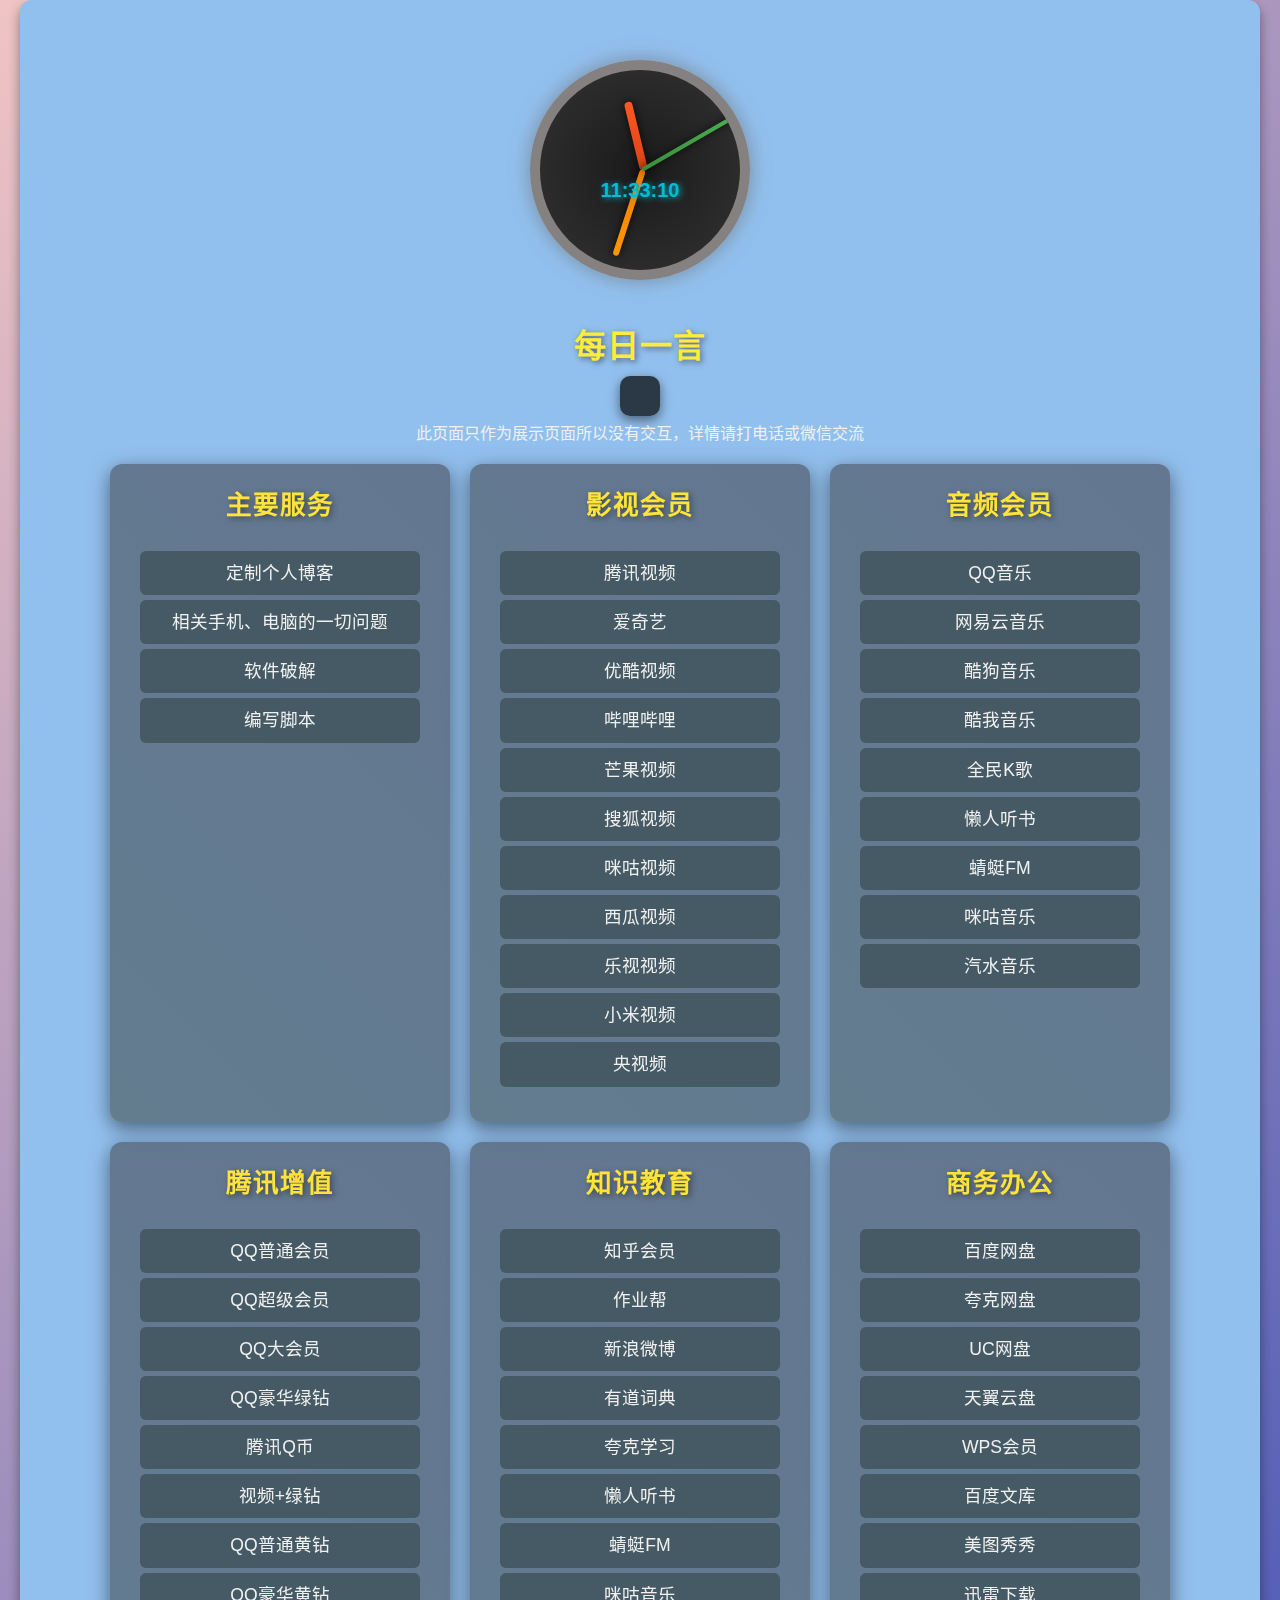
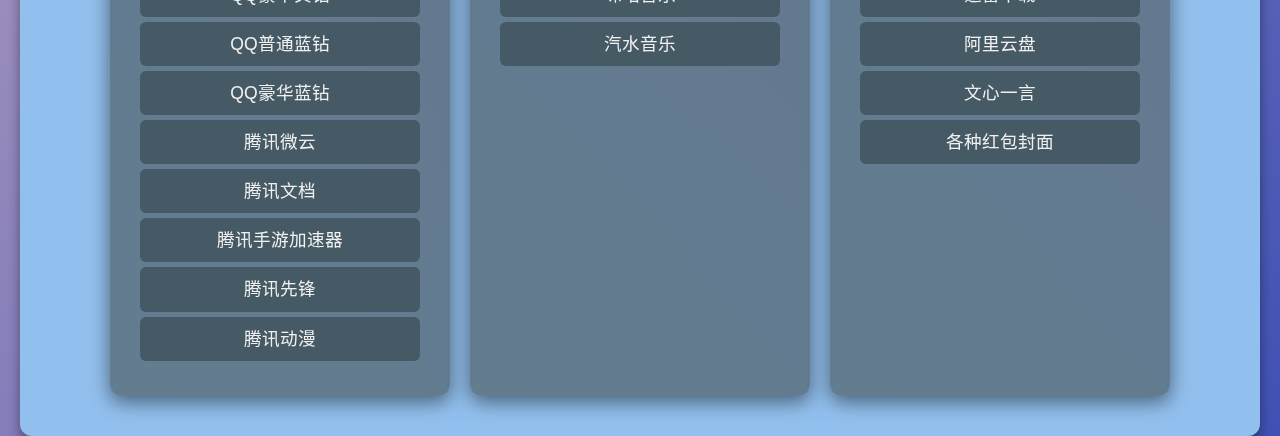
==== index.html @ 5183199d "Add files via upload" ====
<!DOCTYPE html>
<html lang="zh-CN">
<head>
    <meta charset="UTF-8">
    <meta name="viewport" content="width=device-width, initial-scale=1.0">
    <title>主页</title>
    <link rel="stylesheet" href="styles/main.css">
</head>
<body>
    <div class="container">
        <header class="header">
            <!-- <h1 class="title">主页</h1> -->
        </header>
        
        <main class="main-content">
            <section class="clock-section">
                <div class="clock">
                    <div class="hand hour-hand"></div>
                    <div class="hand minute-hand"></div>
                    <div class="hand second-hand"></div>
                    <div class="time-display">00:00:00</div>
                </div>
            </section>
            
            <section class="quote-section">
                <h2 class="section-title">每日一言</h2>
                <div id="daily-quote" class="quote-text"></div>
                <br>
                <div>此页面只作为展示页面所以没有交互，详情请打电话或微信交流</div>
            </section>
            
            <section class="content-section">
                <div class="card">
                    <h3 class="card-title">主要服务</h3>
                    <div class="card-content">
                        <div>定制个人博客</div>
                        <div>相关手机、电脑的一切问题</div>
                        <div>软件破解</div>
                        <div>编写脚本</div>
                    </div>
                </div>
                <div class="card">
                    <h3 class="card-title">影视会员</h3>
                    <div class="card-content">
                        <div>腾讯视频</div>
                        <div>爱奇艺</div>
                        <div>优酷视频</div>
                        <div>哔哩哔哩</div>
                        <div>芒果视频</div>
                        <div>搜狐视频</div>
                        <div>咪咕视频</div>
                        <div>西瓜视频</div>
                        <div>乐视视频</div>
                        <div>小米视频</div>
                        <div>央视频</div>
                    </div>
                </div>
                <div class="card">
                    <h3 class="card-title">音频会员</h3>
                    <div class="card-content">
                        <div>QQ音乐</div>
                        <div>网易云音乐</div>
                        <div>酷狗音乐</div>
                        <div>酷我音乐</div>
                        <div>全民K歌</div>
                        <div>懒人听书</div>
                        <div>蜻蜓FM</div>
                        <div>咪咕音乐</div>
                        <div>汽水音乐</div>
                    </div>
                </div>
                <div class="card">
                    <h3 class="card-title">腾讯增值</h3>
                    <div class="card-content">
                        <div>QQ普通会员</div>
                        <div>QQ超级会员</div>
                        <div>QQ大会员</div>
                        <div>QQ豪华绿钻</div>
                        <div>腾讯Q币</div>
                        <div>视频+绿钻</div>
                        <div>QQ普通黄钻</div>
                        <div>QQ豪华黄钻</div>
                        <div>QQ普通蓝钻</div>
                        <div>QQ豪华蓝钻</div>
                        <div>腾讯微云</div>
                        <div>腾讯文档</div>
                        <div>腾讯手游加速器</div>
                        <div>腾讯先锋</div>
                        <div>腾讯动漫</div>
                    </div>
                </div>
                <div class="card">
                    <h3 class="card-title">知识教育</h3>
                    <div class="card-content">
                        <div>知乎会员</div>
                        <div>作业帮</div>
                        <div>新浪微博</div>
                        <div>有道词典</div>
                        <div>夸克学习</div>
                        <div>懒人听书</div>
                        <div>蜻蜓FM</div>
                        <div>咪咕音乐</div>
                        <div>汽水音乐</div>
                    </div>
                </div>
                <div class="card">
                    <h3 class="card-title">商务办公</h3>
                    <div class="card-content">
                        <div>百度网盘</div>
                        <div>夸克网盘</div>
                        <div>UC网盘</div>
                        <div>天翼云盘</div>
                        <div>WPS会员</div>
                        <div>百度文库</div>
                        <div>美图秀秀</div>
                        <div>迅雷下载</div>
                        <div>阿里云盘</div>
                        <div>文心一言</div>
                        <div>各种红包封面</div>
                    </div>
                </div>
            </section>
        </main>
    </div>
    
    
    <script>
        function updateClock() {
    var now = new Date();
    var hour = now.getHours();
    var minute = now.getMinutes();
    var second = now.getSeconds();

    var hourHand = document.querySelector('.hour-hand');
    var minuteHand = document.querySelector('.minute-hand');
    var secondHand = document.querySelector('.second-hand');
    var timeDisplay = document.querySelector('.time-display');

    // 计算每个指针的旋转角度
    var hourDegrees = (hour % 12) * 30 + (minute / 2); // 每小时30度，加上分钟对时针的影响
    var minuteDegrees = minute * 6; // 每分钟6度
    var secondDegrees = second * 6; // 每秒6度

    // 设置指针的旋转
    hourHand.style.transform = 'rotate(' + hourDegrees + 'deg)';
    minuteHand.style.transform = 'rotate(' + minuteDegrees + 'deg)';
    secondHand.style.transform = 'rotate(' + secondDegrees + 'deg)';

    // 更新时间显示
    timeDisplay.textContent = hour.toString().padStart(2, '0') + ':' + minute.toString().padStart(2, '0') + ':' + second.toString().padStart(2, '0');
}

// 每秒更新时间
setInterval(updateClock, 1000);

// 初始化时钟
updateClock();



        function fetchDailyQuote() {
            fetch('https://tenapi.cn/v2/yiyan')
                .then(response => response.text())
                .then(data => {
                    document.getElementById('daily-quote').textContent = data;
                });
        }

        fetchDailyQuote();
    </script>
</body>
</html>
---- styles/main.css ----
/* 全局背景和字体设置 */
body {
    font-family: 'Roboto', sans-serif;
    margin: 0;
    padding: 0;
    background: linear-gradient(135deg, #f0c4c4, #3f51b5);
    color: #f0f0f0;
    text-align: center;
}

/* 容器样式 */
.container {
    max-width: 1200px;
    margin: 0 auto;
    padding: 20px;
    background: #92c0ee;
    border-radius: 12px;
    box-shadow: 0 6px 12px rgba(0, 0, 0, 0.4);
}

/* 标题样式 */
.header .title {
    font-size: 3rem;
    margin: 0;
    padding: 20px;
    color: #ffeb3b;
    text-shadow: 3px 3px 8px rgba(0, 0, 0, 0.5);
}

/* 主内容区 */
.main-content {
    margin: 20px 0;
}

/* 时钟区域 */
.clock {
    position: relative;
    width: 200px; /* 缩小尺寸 */
    height: 200px; /* 缩小尺寸 */
    margin: 40px auto; /* 调整边距 */
    border: 10px solid #858181; /* 缩小边框宽度 */
    border-radius: 50%;
    background: radial-gradient(circle, #1a1a1a, #333);
    overflow: hidden;
    box-shadow: 0 0 20px rgba(105, 103, 103, 0.6); /* 缩小阴影 */
}

.hand {
    position: absolute;
    bottom: 50%;
    left: 50%;
    transform-origin: bottom center;
    border-radius: 10px;
    box-shadow: 0 0 8px rgba(0, 0, 0, 0.8); /* 缩小阴影 */
}

.hour-hand {
    width: 8px; /* 缩小宽度 */
    height: 70px; /* 缩小高度 */
    background: linear-gradient(to bottom, #ff5722, #d84315);
}

.minute-hand {
    width: 6px; /* 缩小宽度 */
    height: 90px; /* 缩小高度 */
    background: linear-gradient(to bottom, #ff9800, #f57c00);
}

.second-hand {
    width: 4px; /* 缩小宽度 */
    height: 110px; /* 缩小高度 */
    background: linear-gradient(to bottom, #4caf50, #388e3c);
}

.time-display {
    position: absolute;
    top: 60%; /* 调整位置 */
    left: 50%;
    transform: translate(-50%, -50%);
    font-size: 20px; /* 缩小字体大小 */
    font-weight: bold;
    color: #00bcd4;
    text-shadow: 1.5px 1.5px 6px rgba(0, 188, 212, 0.9); /* 缩小阴影 */
    font-family: 'Orbitron', sans-serif;
}


/* 每日一言区 */
.quote-section {
    margin: 20px 0;
}

.section-title {
    font-size: 2rem;
    margin: 10px 0;
    color: #ffeb3b;
    font-family: 'Oswald', sans-serif;
    letter-spacing: 1px;
    text-shadow: 2px 2px 6px rgba(0, 0, 0, 0.5);
}

.quote-text {
    font-size: 1.25rem;
    color: #f0f0f0;
    padding: 20px;
    border-radius: 10px;
    background: rgba(0, 0, 0, 0.7);
    display: inline-block;
    box-shadow: 0 4px 12px rgba(0, 0, 0, 0.5);
    animation: quote-animation 1s ease-in-out infinite alternate;
}

@keyframes quote-animation {
    0% { transform: scale(1); }
    100% { transform: scale(1.05); }
}

/* 卡片区 */
.content-section {
    display: flex;
    flex-wrap: wrap;
    gap: 20px;
    justify-content: center;
}

/* 卡片样式 */
.card {
    background: rgba(52, 73, 94, 0.6); /* 半透明背景 */
    backdrop-filter: blur(10px); /* 毛玻璃效果 */
    -webkit-backdrop-filter: blur(10px); /* Safari 支持 */
    border-radius: 12px;
    padding: 20px;
    width: 300px;
    box-shadow: 0 6px 20px rgba(0, 0, 0, 0.5);
    transition: transform 0.3s ease, background 0.3s ease, box-shadow 0.3s ease;
    position: relative;
    overflow: hidden;
}


/* 卡片悬浮效果 */
.card:hover {
    transform: scale(1.05);
    background: #2c3e50;
    box-shadow: 0 12px 24px rgba(0, 0, 0, 0.6);
}

/* 卡片的渐变背景 */
.card::before {
    content: '';
    position: absolute;
    top: 0;
    left: 0;
    width: 100%;
    height: 100%;
    background: linear-gradient(45deg, rgba(255, 193, 7, 0.2), rgba(255, 87, 34, 0.2));
    opacity: 0.3;
    transition: opacity 0.3s ease;
    z-index: 0;
}

/* 卡片内的内容 */
.card-content {
    font-size: 1.1rem;
    color: #f0f0f0;
    line-height: 1.6;
    padding: 10px;
    border-radius: 8px;
    position: relative;
    z-index: 1;
}

/* 卡片标题 */
.card-title {
    font-size: 1.6rem;
    margin: 0 0 15px 0;
    color: #ffeb3b;
    font-family: 'Oswald', sans-serif;
    letter-spacing: 1px;
    text-shadow: 2px 2px 6px rgba(0, 0, 0, 0.5);
}

/* 卡片内的每个项目 */
.card-content div {
    background: #455a64;
    padding: 8px;
    border-radius: 6px;
    margin: 5px 0;
    transition: background 0.3s ease, color 0.3s ease, transform 0.3s ease;
}

/* 每个项目的悬浮效果 */
.card-content div:hover {
    background: #546e7a;
    color: #e0e0e0;
    cursor: pointer;
    transform: scale(1.05);
}

/* 添加卡片内的动效 */
.card:hover::before {
    opacity: 0.5;
    animation: pulse 1.5s infinite;
}

@keyframes pulse {
    0% { transform: scale(1); opacity: 0.5; }
    50% { transform: scale(1.1); opacity: 0.7; }
    100% { transform: scale(1); opacity: 0.5; }
}
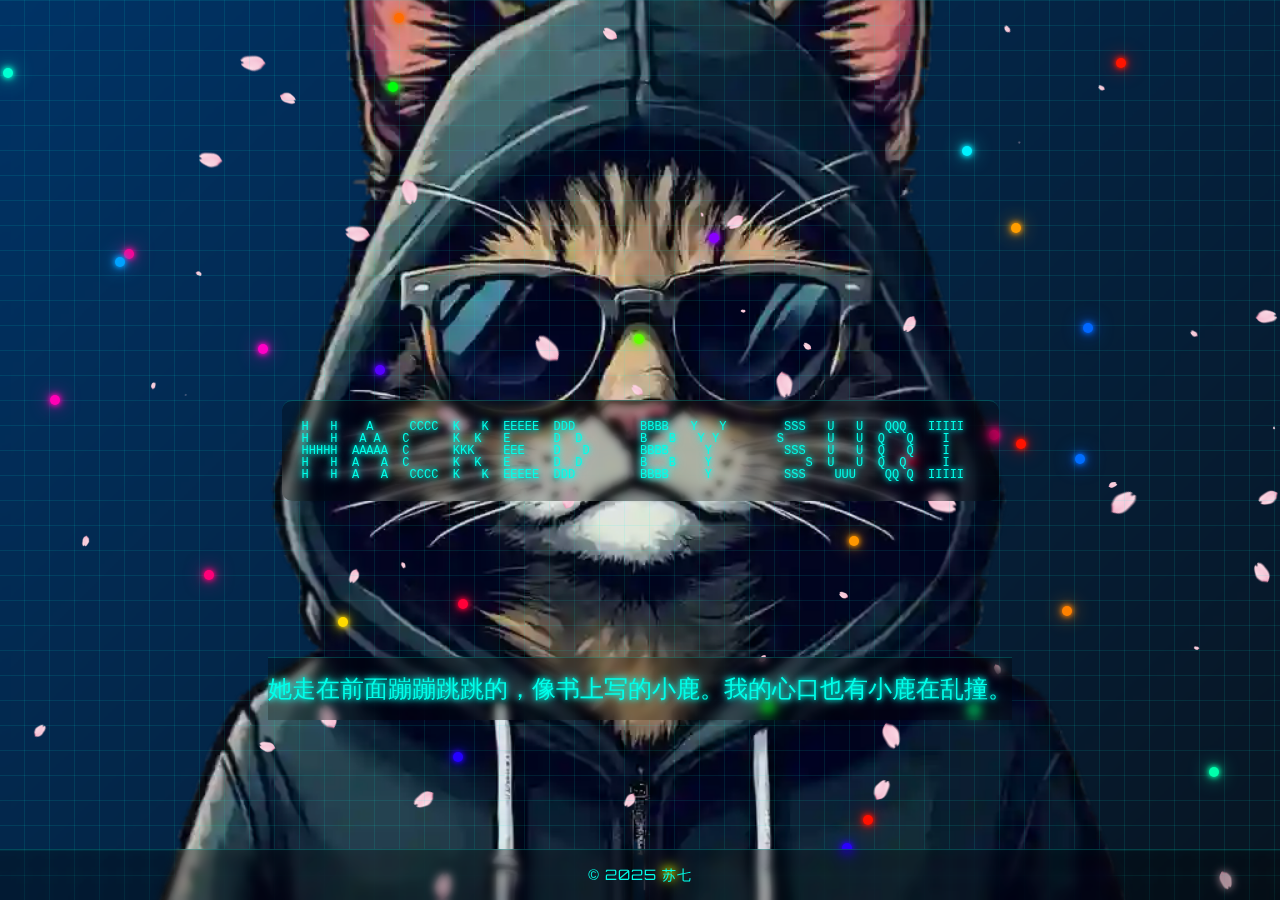
==== commit 2a207a22: "Update index.html" ====
--- a/index.html
+++ b/index.html
@@ -1,172 +1,510 @@
+
 <!DOCTYPE html>
-<html lang="zh-CN">
+<html lang="zh">
 <head>
     <meta charset="UTF-8">
     <meta name="viewport" content="width=device-width, initial-scale=1.0">
-    <title>主页</title>
-    <link rel="stylesheet" href="styles/main.css">
+    <title>Hacked By SuQi</title>
+    <style>
+        @import url('https://fonts.googleapis.com/css2?family=Orbitron:wght@400;700&display=swap');
+        #copyright {
+            position: fixed;
+            bottom: 0;
+            width: 100%;
+            text-align: center;
+            padding: 15px 0;
+            background: rgba(0, 0, 0, 0.3);
+            backdrop-filter: blur(5px);
+            color: #00ffea;
+            font-family: 'Orbitron', sans-serif;
+            font-size: 0.9em;
+            letter-spacing: 1px;
+            z-index: 1000;
+            border-top: 1px solid rgba(0, 255, 234, 0.2);
+        }
+        .copyright {
+            padding: 15px 0;
+            background: rgba(0, 0, 0, 0.3);
+            backdrop-filter: blur(5px);
+            color: #00ffea;
+            border-top: 1px solid rgba(0, 255, 234, 0.2);
+        }
+        body {
+            margin: 0;
+            padding: 0;
+            background: linear-gradient(-45deg, #0a0a0a, #001f3f, #0a0a0a, #003366);
+            background-size: 400% 400%;
+            color: #00ffea;
+            font-family: 'Courier New', Courier, monospace;
+            overflow: hidden;
+            display: flex;
+            justify-content: center;
+            align-items: center;
+            height: 100vh;
+            position: relative;
+            animation: gradientBG 15s ease infinite;
+            backdrop-filter: blur(5px);
+            pointer-events: none;
+            -webkit-user-select: none; 
+            -moz-user-select: none; 
+            -ms-user-select: none; 
+            user-select: none; 
+        }
+
+        @keyframes gradientBG {
+            0% { background-position: 0% 50%; }
+            50% { background-position: 100% 50%; }
+            100% { background-position: 0% 50%; }
+        }
+
+        #ascii-text {
+            font-size: 12px;
+            line-height: 12px;
+            white-space: pre;
+            text-align: center;
+            color: #00ffea;
+            text-shadow: 0 0 5px #00ffea, 0 0 10px #00ffea;
+            position: relative;
+            z-index: 100;
+            animation: sway 5s infinite ease-in-out, flicker 1s infinite;
+            padding: 20px;
+            border-radius: 10px;
+        }
+
+        @keyframes sway {
+            0%, 100% { transform: rotate(-1deg); }
+            50% { transform: rotate(1deg); }
+        }
+
+        @keyframes flicker {
+            0%, 100% { opacity: 1; }
+            50% { opacity: 0.8; }
+        }
+
+        #welcome-text {
+            position: absolute;
+            bottom: 20%;
+            font-size: 1.5em;
+            color: #00ffea;
+            text-shadow: 0 0 5px #00ffea, 0 0 10px #00ffea;
+            animation: fadeInOut 5s infinite ease-in-out, slideIn 2s forwards;
+            font-family: 'Orbitron', sans-serif;
+            z-index: 100;
+        }
+
+        @keyframes fadeInOut {
+            0%, 100% { opacity: 0.5; }
+            50% { opacity: 1; }
+        }
+
+        @keyframes slideIn {
+            from { transform: translateY(100%); opacity: 0; }
+            to { transform: translateY(0); opacity: 1; }
+        }
+
+        #particles {
+            position: absolute;
+            width: 100%;
+            height: 100%;
+            top: 0;
+            left: 0;
+            z-index: 2;
+            overflow: hidden;
+        }
+
+        .particle {
+            position: absolute;
+            width: 10px;
+            height: 10px;
+            background-color: #00ffea;
+            border-radius: 50%;
+            box-shadow: 0 0 5px #00ffea, 0 0 10px #00ffea, 0 0 20px #00ffea;
+            animation: float 8s infinite ease-in-out, pulse 2s infinite;
+        }
+        #grid {
+            position: absolute;
+            width: 100%;
+            height: 100%;
+            top: 0;
+            left: 0;
+            z-index: 1;
+            background: repeating-linear-gradient(0deg, transparent, transparent 24px, rgba(0, 255, 234, 0.1) 24px, rgba(0, 255, 234, 0.1) 25px),
+                        repeating-linear-gradient(90deg, transparent, transparent 24px, rgba(0, 255, 234, 0.1) 24px, rgba(0, 255, 234, 0.1) 25px);
+            animation: moveGrid 10s linear infinite;
+        }
+
+        @keyframes moveGrid {
+            0% { transform: translateY(0) translateX(0); }
+            100% { transform: translateY(-25px) translateX(-25px); }
+        }
+
+        #image-background {
+            position: absolute;
+            top: 0;
+            left: 0;
+            width: 100%;
+            height: 100%;
+            background-image: url('[data-uri]');
+            background-size: cover;
+            background-position: center;
+            z-index: 0;
+            opacity: 0.9;
+        }
+
+        #music-player {
+            position: absolute;
+            bottom: 10px;
+            right: 10px;
+            z-index: 1000;
+            pointer-events: auto;
+        }
+
+        #quote-buttons {
+            position: absolute;
+            bottom: 10%;
+            left: 50%;
+            transform: translateX(-50%);
+            z-index: 1000;
+            display: flex;
+            gap: 10px;
+            pointer-events: auto;
+        }
+
+        #quote-buttons button {
+            background-color: #00ffea;
+            color: #0a0a0a;
+            border: none;
+            padding: 10px 20px;
+            font-family: 'Orbitron', sans-serif;
+            cursor: pointer;
+            border-radius: 5px;
+            box-shadow: 0 0 5px #00ffea, 0 0 10px #00ffea;
+        }
+
+        #quote-buttons button:hover {
+            background-color: #00ccbb;
+        }
+
+        @media (max-width: 768px) {
+            body {
+                overflow: auto;
+            }
+
+            #ascii-text {
+                font-size: 8px;
+                line-height: 8px;
+                padding: 10px;
+            }
+
+            #welcome-text {
+                font-size: 1em;
+                bottom: 15%;
+            }
+
+            #music-player {
+                bottom: 5px;
+                right: 5px;
+                width: 100%;
+                display: flex;
+                justify-content: center;
+            }
+
+            #music-player iframe {
+                width: 90%;
+                height: 60px;
+            }
+
+            .particle {
+                width: 5px;
+                height: 5px;
+            }
+
+            #quote-buttons {
+                bottom: 5%;
+            }
+        }
+    </style>
 </head>
 <body>
-    <div class="container">
-        <header class="header">
-            <!-- <h1 class="title">主页</h1> -->
-        </header>
-        
-        <main class="main-content">
-            <section class="clock-section">
-                <div class="clock">
-                    <div class="hand hour-hand"></div>
-                    <div class="hand minute-hand"></div>
-                    <div class="hand second-hand"></div>
-                    <div class="time-display">00:00:00</div>
-                </div>
-            </section>
-            
-            <section class="quote-section">
-                <h2 class="section-title">每日一言</h2>
-                <div id="daily-quote" class="quote-text"></div>
-                <br>
-                <div>此页面只作为展示页面所以没有交互，详情请打电话或微信交流</div>
-            </section>
-            
-            <section class="content-section">
-                <div class="card">
-                    <h3 class="card-title">主要服务</h3>
-                    <div class="card-content">
-                        <div>定制个人博客</div>
-                        <div>相关手机、电脑的一切问题</div>
-                        <div>软件破解</div>
-                        <div>编写脚本</div>
-                    </div>
-                </div>
-                <div class="card">
-                    <h3 class="card-title">影视会员</h3>
-                    <div class="card-content">
-                        <div>腾讯视频</div>
-                        <div>爱奇艺</div>
-                        <div>优酷视频</div>
-                        <div>哔哩哔哩</div>
-                        <div>芒果视频</div>
-                        <div>搜狐视频</div>
-                        <div>咪咕视频</div>
-                        <div>西瓜视频</div>
-                        <div>乐视视频</div>
-                        <div>小米视频</div>
-                        <div>央视频</div>
-                    </div>
-                </div>
-                <div class="card">
-                    <h3 class="card-title">音频会员</h3>
-                    <div class="card-content">
-                        <div>QQ音乐</div>
-                        <div>网易云音乐</div>
-                        <div>酷狗音乐</div>
-                        <div>酷我音乐</div>
-                        <div>全民K歌</div>
-                        <div>懒人听书</div>
-                        <div>蜻蜓FM</div>
-                        <div>咪咕音乐</div>
-                        <div>汽水音乐</div>
-                    </div>
-                </div>
-                <div class="card">
-                    <h3 class="card-title">腾讯增值</h3>
-                    <div class="card-content">
-                        <div>QQ普通会员</div>
-                        <div>QQ超级会员</div>
-                        <div>QQ大会员</div>
-                        <div>QQ豪华绿钻</div>
-                        <div>腾讯Q币</div>
-                        <div>视频+绿钻</div>
-                        <div>QQ普通黄钻</div>
-                        <div>QQ豪华黄钻</div>
-                        <div>QQ普通蓝钻</div>
-                        <div>QQ豪华蓝钻</div>
-                        <div>腾讯微云</div>
-                        <div>腾讯文档</div>
-                        <div>腾讯手游加速器</div>
-                        <div>腾讯先锋</div>
-                        <div>腾讯动漫</div>
-                    </div>
-                </div>
-                <div class="card">
-                    <h3 class="card-title">知识教育</h3>
-                    <div class="card-content">
-                        <div>知乎会员</div>
-                        <div>作业帮</div>
-                        <div>新浪微博</div>
-                        <div>有道词典</div>
-                        <div>夸克学习</div>
-                        <div>懒人听书</div>
-                        <div>蜻蜓FM</div>
-                        <div>咪咕音乐</div>
-                        <div>汽水音乐</div>
-                    </div>
-                </div>
-                <div class="card">
-                    <h3 class="card-title">商务办公</h3>
-                    <div class="card-content">
-                        <div>百度网盘</div>
-                        <div>夸克网盘</div>
-                        <div>UC网盘</div>
-                        <div>天翼云盘</div>
-                        <div>WPS会员</div>
-                        <div>百度文库</div>
-                        <div>美图秀秀</div>
-                        <div>迅雷下载</div>
-                        <div>阿里云盘</div>
-                        <div>文心一言</div>
-                        <div>各种红包封面</div>
-                    </div>
-                </div>
-            </section>
-        </main>
+    <div id="image-background"></div>
+    <div id="grid"></div>
+    <div id="ascii-text" class="copyright"></div>
+    <div id="welcome-text" class="copyright"></div>
+    <div id="particles"></div>
+
+    <div id="quote-buttons">
+        <div id="prev-quote"></div>
+        <div id="next-quote"></div>
     </div>
-    
-    
+
     <script>
-        function updateClock() {
-    var now = new Date();
-    var hour = now.getHours();
-    var minute = now.getMinutes();
-    var second = now.getSeconds();
-
-    var hourHand = document.querySelector('.hour-hand');
-    var minuteHand = document.querySelector('.minute-hand');
-    var secondHand = document.querySelector('.second-hand');
-    var timeDisplay = document.querySelector('.time-display');
-
-    // 计算每个指针的旋转角度
-    var hourDegrees = (hour % 12) * 30 + (minute / 2); // 每小时30度，加上分钟对时针的影响
-    var minuteDegrees = minute * 6; // 每分钟6度
-    var secondDegrees = second * 6; // 每秒6度
-
-    // 设置指针的旋转
-    hourHand.style.transform = 'rotate(' + hourDegrees + 'deg)';
-    minuteHand.style.transform = 'rotate(' + minuteDegrees + 'deg)';
-    secondHand.style.transform = 'rotate(' + secondDegrees + 'deg)';
-
-    // 更新时间显示
-    timeDisplay.textContent = hour.toString().padStart(2, '0') + ':' + minute.toString().padStart(2, '0') + ':' + second.toString().padStart(2, '0');
-}
-
-// 每秒更新时间
-setInterval(updateClock, 1000);
-
-// 初始化时钟
-updateClock();
-
-
-
-        function fetchDailyQuote() {
-            fetch('https://tenapi.cn/v2/yiyan')
-                .then(response => response.text())
-                .then(data => {
-                    document.getElementById('daily-quote').textContent = data;
-                });
-        }
-
-        fetchDailyQuote();
+        const asciiArt = {
+            H: ["H   H", "H   H", "HHHHH", "H   H", "H   H"],
+            A: ["  A  ", " A A ", "AAAAA", "A   A", "A   A"],
+            C: [" CCCC", "C    ", "C    ", "C    ", " CCCC"],
+            K: ["K   K", "K  K ", "KKK  ", "K  K ", "K   K"],
+            E: ["EEEEE", "E    ", "EEE  ", "E    ", "EEEEE"],
+            D: ["DDD  ", "D  D ", "D   D", "D  D ", "DDD  "],
+            B: ["BBBB ", "B   B", "BBBB ", "B   B", "BBBB "],
+            Y: ["Y   Y", " Y Y ", "  Y  ", "  Y  ", "  Y  "],
+            S: [" SSS ", "S    ", " SSS ", "    S", " SSS "],
+            U: ["U   U", "U   U", "U   U", "U   U", " UUU "],
+            Q: [" QQQ ", "Q   Q", "Q   Q", "Q  Q ", " QQ Q"],
+            I: ["IIIII", "  I  ", "  I  ", "  I  ", "IIIII"]
+        };
+
+        const text = "HACKED BY SUQI";
+
+        function generateAsciiText() {
+            const asciiText = document.getElementById('ascii-text');
+            let output = '';
+
+            for (let row = 0; row < 5; row++) {
+                for (let char of text) {
+                    if (asciiArt[char]) {
+                        output += asciiArt[char][row] + "  ";
+                    } else {
+                        output += "     ";
+                    }
+                }
+                output += "\n";
+            }
+
+            asciiText.textContent = output;
+        }
+
+        generateAsciiText();
+
+        const particlesContainer = document.getElementById('particles');
+        const particles = [];
+        const particleCount = 30;
+
+        function createParticles() {
+            for (let i = 0; i < particleCount; i++) {
+                const particle = document.createElement('div');
+                particle.classList.add('particle');
+                particle.style.left = `${Math.random() * 100}%`;
+                particle.style.top = `${Math.random() * 100}%`;
+                particle.style.animationDuration = `${Math.random() * 5 + 3}s`;
+                particlesContainer.appendChild(particle);
+                particles.push(particle);
+            }
+        }
+
+        function animateParticles() {
+            particles.forEach(particle => {
+                const hue = Math.random() * 360;
+                particle.style.backgroundColor = `hsl(${hue}, 100%, 50%)`;
+                particle.style.boxShadow = `0 0 5px hsl(${hue}, 100%, 50%), 0 0 10px hsl(${hue}, 100%, 50%), 0 0 20px hsl(${hue}, 100%, 50%)`;
+            });
+            setTimeout(animateParticles, 1500);
+        }
+
+        createParticles();
+        animateParticles();
+
+        window.addEventListener('resize', () => {
+            particles.forEach(particle => {
+                particle.style.left = `${Math.random() * 100}%`;
+                particle.style.top = `${Math.random() * 100}%`;
+            });
+        });
+
+        const quotes = [
+            "她走在前面蹦蹦跳跳的，像书上写的小鹿。我的心口也有小鹿在乱撞。",
+        ];
+
+        let currentQuoteIndex = 0;
+        const welcomeText = document.getElementById('welcome-text');
+
+        function updateQuote() {
+            welcomeText.innerHTML = `${quotes[currentQuoteIndex]}`;
+        }
+
+        document.getElementById('prev-quote').addEventListener('click', () => {
+            currentQuoteIndex = (currentQuoteIndex - 1 + quotes.length) % quotes.length;
+            updateQuote();
+        });
+
+        document.getElementById('next-quote').addEventListener('click', () => {
+            currentQuoteIndex = (currentQuoteIndex + 1) % quotes.length;
+            updateQuote();
+        });
+
+        updateQuote();
     </script>
+    <audio autoplay="autoplay" loop="loop">
+        <source src="https://dlink.host/musics/aHR0cHM6Ly9vbmVkcnYtbXkuc2hhcmVwb2ludC5jb20vOnU6L2cvcGVyc29uYWwvc3Rvcl9vbmVkcnZfb25taWNyb3NvZnRfY29tL0VlSExjN0drMjZwSnNONXZROFlYS2owQkNqd0pvYWhOYUIzbzk4MVE0RVZzblE.mp3" type="audio/mpeg">
+    </audio>
+<script>
+    let stop;
+    const img = new Image();
+    img.src = "[data-uri]";
+
+    function Sakura(x, y, s, r, fn) {
+        this.x = x;
+        this.y = y;
+        this.s = s;
+        this.r = r;
+        this.fn = fn;
+    }
+
+    Sakura.prototype.draw = function (cxt) {
+        cxt.save();
+        const xc = 40 * this.s / 4;
+        cxt.translate(this.x, this.y);
+        cxt.rotate(this.r);
+        cxt.drawImage(img, 0, 0, 40 * this.s, 40 * this.s)
+        cxt.restore();
+    }
+
+    Sakura.prototype.update = function () {
+        this.x = this.fn.x(this.x, this.y);
+        this.y = this.fn.y(this.y, this.y);
+        this.r = this.fn.r(this.r);
+        if (this.x > window.innerWidth || this.x < 0 || this.y > window.innerHeight || this.y < 0) {
+            this.r = getRandom('fnr');
+            if (Math.random() > 0.4) {
+                this.x = getRandom('x');
+                this.y = 0;
+                this.s = getRandom('s');
+                this.r = getRandom('r');
+            } else {
+                this.x = window.innerWidth;
+                this.y = getRandom('y');
+                this.s = getRandom('s');
+                this.r = getRandom('r');
+            }
+        }
+    }
+
+    SakuraList = function () {
+        this.list = [];
+    }
+    SakuraList.prototype.push = function (sakura) {
+        this.list.push(sakura);
+    }
+    SakuraList.prototype.update = function () {
+        let i = 0, len = this.list.length;
+        for (; i < len; i++) {
+            this.list[i].update();
+        }
+    }
+    SakuraList.prototype.draw = function (cxt) {
+        let i = 0, len = this.list.length;
+        for (; i < len; i++) {
+            this.list[i].draw(cxt);
+        }
+    }
+    SakuraList.prototype.get = function (i) {
+        return this.list[i];
+    }
+    SakuraList.prototype.size = function () {
+        return this.list.length;
+    }
+
+    function getRandom(option) {
+        let ret, random;
+        switch (option) {
+            case 'x':
+                ret = Math.random() * window.innerWidth;
+                break;
+            case 'y':
+                ret = Math.random() * window.innerHeight;
+                break;
+            case 's':
+                ret = Math.random();
+                break;
+            case 'r':
+                ret = Math.random() * 6;
+                break;
+            case 'fnx':
+                random = -0.5 + Math.random();
+                ret = function (x, y) {
+                    return x + 0.5 * random - 1.7;
+                };
+                break;
+            case 'fny':
+                random = 1.5 + Math.random() * 0.7
+                ret = function (x, y) {
+                    return y + random;
+                };
+                break;
+            case 'fnr':
+                random = Math.random() * 0.03;
+                ret = function (r) {
+                    return r + random;
+                };
+                break;
+        }
+        return ret;
+    }
+
+    function startSakura() {
+		stopp()
+        requestAnimationFrame = window.requestAnimationFrame ||
+            window.mozRequestAnimationFrame ||
+            window.webkitRequestAnimationFrame ||
+            window.msRequestAnimationFrame ||
+            window.oRequestAnimationFrame;
+        let canvas = document.createElement('canvas'),
+            cxt;
+        canvas.height = window.innerHeight;
+        canvas.width = window.innerWidth;
+        canvas.setAttribute('style', 'position: fixed;left: 0;top: 0;pointer-events: none;');
+        canvas.setAttribute('id', 'canvas_sakura');
+        document.getElementsByTagName('body')[0].appendChild(canvas);
+        cxt = canvas.getContext('2d');
+        const sakuraList = new SakuraList();
+        for (let i = 0; i < 50; i++) {
+            let sakura, randomX, randomY, randomS, randomR, randomFnx, randomFny, randomFnR;
+            randomX = getRandom('x');
+            randomY = getRandom('y');
+            randomR = getRandom('r');
+            randomS = getRandom('s');
+            randomFnx = getRandom('fnx');
+            randomFny = getRandom('fny');
+            randomFnR = getRandom('fnr');
+            sakura = new Sakura(randomX, randomY, randomS, randomR, {
+                x: randomFnx,
+                y: randomFny,
+                r: randomFnR
+            });
+            sakura.draw(cxt);
+            sakuraList.push(sakura);
+        }
+        stop = requestAnimationFrame(function () {
+            cxt.clearRect(0, 0, canvas.width, canvas.height);
+            sakuraList.update();
+            sakuraList.draw(cxt);
+            stop = requestAnimationFrame(arguments.callee);
+        })
+    }
+
+    window.onresize = function () {
+        const canvasSnow = document.getElementById('canvas_sakura');
+        canvasSnow.width = window.innerWidth;
+        canvasSnow.height = window.innerHeight;
+    }
+
+    img.onload = function () {
+        startSakura();
+    }
+
+    function stopp() {
+        let child = document.getElementById("canvas_sakura");
+	    if (child) {
+	        child.parentNode.removeChild(child);
+	        window.cancelAnimationFrame(stop);
+	    }
+    }
+
+        document.addEventListener('contextmenu', function (e) {
+            e.preventDefault(); // 禁用右键菜单
+        });
+</script>
+<div id="copyright">
+    © 2025 苏七
+</div>
 </body>
 </html>
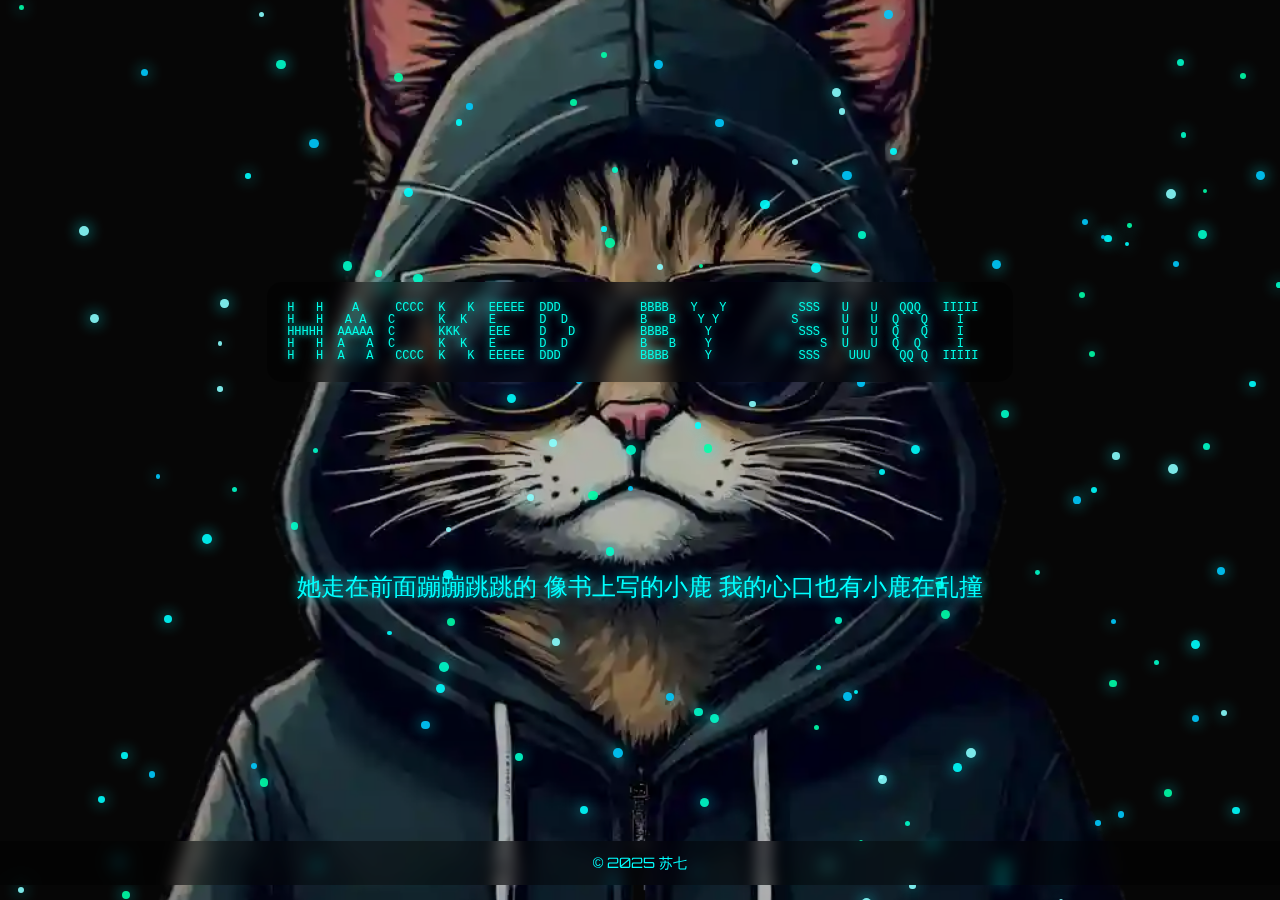
==== commit bd1fb89c: "Update index.html" ====
--- a/index.html
+++ b/index.html
@@ -1,243 +1,180 @@
-
 <!DOCTYPE html>
 <html lang="zh">
 <head>
     <meta charset="UTF-8">
-    <meta name="viewport" content="width=device-width, initial-scale=1.0">
+    <meta name="viewport" content="width=device-width, initial-scale=1.0, maximum-scale=1.0, user-scalable=no">
     <title>Hacked By SuQi</title>
     <style>
         @import url('https://fonts.googleapis.com/css2?family=Orbitron:wght@400;700&display=swap');
-        #copyright {
-            position: fixed;
-            bottom: 0;
-            width: 100%;
-            text-align: center;
-            padding: 15px 0;
-            background: rgba(0, 0, 0, 0.3);
-            backdrop-filter: blur(5px);
-            color: #00ffea;
-            font-family: 'Orbitron', sans-serif;
-            font-size: 0.9em;
-            letter-spacing: 1px;
-            z-index: 1000;
-            border-top: 1px solid rgba(0, 255, 234, 0.2);
-        }
-        .copyright {
-            padding: 15px 0;
-            background: rgba(0, 0, 0, 0.3);
-            backdrop-filter: blur(5px);
-            color: #00ffea;
-            border-top: 1px solid rgba(0, 255, 234, 0.2);
-        }
-        body {
+        
+        * {
+            box-sizing: border-box;
             margin: 0;
             padding: 0;
-            background: linear-gradient(-45deg, #0a0a0a, #001f3f, #0a0a0a, #003366);
-            background-size: 400% 400%;
+        }
+        
+        body {
+            background: #0a0a0a url('[data-uri]') no-repeat center center fixed;
+            background-size: cover;
             color: #00ffea;
             font-family: 'Courier New', Courier, monospace;
+            min-height: 100vh;
+            display: flex;
+            flex-direction: column;
+            align-items: center;
+            justify-content: center;
             overflow: hidden;
+            -webkit-user-select: none;
+            -moz-user-select: none;
+            -ms-user-select: none;
+            user-select: none;
+            position: relative;
+            touch-action: manipulation;
+            padding: 20px;
+        }
+
+        body::before {
+            content: '';
+            position: fixed;
+            top: 0;
+            left: 0;
+            width: 100%;
+            height: 100%;
+            background: rgba(0, 0, 0, 0.3); /* 减少遮罩暗度 */
+            z-index: 0;
+        }
+
+        .main-container {
             display: flex;
+            flex-direction: column;
+            align-items: center;
             justify-content: center;
-            align-items: center;
-            height: 100vh;
-            position: relative;
-            animation: gradientBG 15s ease infinite;
-            backdrop-filter: blur(5px);
-            pointer-events: none;
-            -webkit-user-select: none; 
-            -moz-user-select: none; 
-            -ms-user-select: none; 
-            user-select: none; 
-        }
-
-        @keyframes gradientBG {
-            0% { background-position: 0% 50%; }
-            50% { background-position: 100% 50%; }
-            100% { background-position: 0% 50%; }
-        }
-
-        #ascii-text {
+            width: 100%;
+            max-width: 800px;
+            z-index: 10;
+            text-align: center;
+        }
+
+        #ascii-art {
             font-size: 12px;
             line-height: 12px;
             white-space: pre;
-            text-align: center;
             color: #00ffea;
-            text-shadow: 0 0 5px #00ffea, 0 0 10px #00ffea;
-            position: relative;
-            z-index: 100;
-            animation: sway 5s infinite ease-in-out, flicker 1s infinite;
+            text-shadow: 0 0 8px #00ffea; /* 增加发光效果 */
+            margin: 0 auto;
             padding: 20px;
-            border-radius: 10px;
-        }
-
-        @keyframes sway {
-            0%, 100% { transform: rotate(-1deg); }
-            50% { transform: rotate(1deg); }
-        }
-
-        @keyframes flicker {
-            0%, 100% { opacity: 1; }
-            50% { opacity: 0.8; }
-        }
-
-        #welcome-text {
-            position: absolute;
-            bottom: 20%;
+            background: rgba(0, 0, 0, 0.4); /* 减少背景暗度 */
+            border-radius: 15px;
+            backdrop-filter: blur(8px);
+            -webkit-backdrop-filter: blur(8px);
+        }
+
+        #text-content {
             font-size: 1.5em;
-            color: #00ffea;
-            text-shadow: 0 0 5px #00ffea, 0 0 10px #00ffea;
-            animation: fadeInOut 5s infinite ease-in-out, slideIn 2s forwards;
+            color: #00ffff; /* 更亮的颜色 */
+            text-shadow: 0 0 12px #00ffff; /* 更强的发光效果 */
             font-family: 'Orbitron', sans-serif;
-            z-index: 100;
-        }
-
-        @keyframes fadeInOut {
-            0%, 100% { opacity: 0.5; }
-            50% { opacity: 1; }
-        }
-
-        @keyframes slideIn {
-            from { transform: translateY(100%); opacity: 0; }
-            to { transform: translateY(0); opacity: 1; }
+            padding: 15px 0;
+            margin-top: 30px;
+            white-space: nowrap;
+            display: inline-block;
+            animation: float 6s ease-in-out infinite;
+        }
+
+        @keyframes float {
+            0%, 100% { transform: translateY(0); }
+            50% { transform: translateY(-10px); }
         }
 
         #particles {
-            position: absolute;
-            width: 100%;
-            height: 100%;
-            top: 0;
-            left: 0;
-            z-index: 2;
-            overflow: hidden;
-        }
-
-        .particle {
-            position: absolute;
-            width: 10px;
-            height: 10px;
-            background-color: #00ffea;
-            border-radius: 50%;
-            box-shadow: 0 0 5px #00ffea, 0 0 10px #00ffea, 0 0 20px #00ffea;
-            animation: float 8s infinite ease-in-out, pulse 2s infinite;
-        }
-        #grid {
-            position: absolute;
+            position: fixed;
             width: 100%;
             height: 100%;
             top: 0;
             left: 0;
             z-index: 1;
-            background: repeating-linear-gradient(0deg, transparent, transparent 24px, rgba(0, 255, 234, 0.1) 24px, rgba(0, 255, 234, 0.1) 25px),
-                        repeating-linear-gradient(90deg, transparent, transparent 24px, rgba(0, 255, 234, 0.1) 24px, rgba(0, 255, 234, 0.1) 25px);
-            animation: moveGrid 10s linear infinite;
-        }
-
-        @keyframes moveGrid {
-            0% { transform: translateY(0) translateX(0); }
-            100% { transform: translateY(-25px) translateX(-25px); }
-        }
-
-        #image-background {
+            pointer-events: none;
+        }
+
+        .particle {
             position: absolute;
-            top: 0;
-            left: 0;
-            width: 100%;
-            height: 100%;
-            background-image: url('[data-uri]');
-            background-size: cover;
-            background-position: center;
-            z-index: 0;
-            opacity: 0.9;
-        }
-
-        #music-player {
-            position: absolute;
-            bottom: 10px;
-            right: 10px;
-            z-index: 1000;
-            pointer-events: auto;
-        }
-
-        #quote-buttons {
-            position: absolute;
-            bottom: 10%;
-            left: 50%;
-            transform: translateX(-50%);
-            z-index: 1000;
-            display: flex;
-            gap: 10px;
-            pointer-events: auto;
-        }
-
-        #quote-buttons button {
-            background-color: #00ffea;
-            color: #0a0a0a;
-            border: none;
-            padding: 10px 20px;
+            width: 6px;
+            height: 6px;
+            border-radius: 50%;
+            background-color: #00ffff; /* 更亮的颜色 */
+            box-shadow: 0 0 15px #00ffff; /* 更强的发光效果 */
+            animation: float-particle 15s infinite ease-in-out;
+            opacity: 0.9; /* 增加不透明度 */
+        }
+
+        @keyframes float-particle {
+            0%, 100% { transform: translate(0, 0); }
+            25% { transform: translate(50px, -30px); }
+            50% { transform: translate(20px, -50px); }
+            75% { transform: translate(-30px, 20px); }
+        }
+
+        #copyright {
+            position: fixed;
+            bottom: 15px;
+            width: 100%;
+            text-align: center;
+            color: #00ffff; /* 更亮的颜色 */
             font-family: 'Orbitron', sans-serif;
-            cursor: pointer;
-            border-radius: 5px;
-            box-shadow: 0 0 5px #00ffea, 0 0 10px #00ffea;
-        }
-
-        #quote-buttons button:hover {
-            background-color: #00ccbb;
-        }
-
+            font-size: 0.9em;
+            z-index: 100;
+            padding: 12px;
+            background: rgba(0, 0, 0, 0.4); /* 减少背景暗度 */
+            backdrop-filter: blur(8px);
+            -webkit-backdrop-filter: blur(8px);
+        }
+
+        /* 移动端适配 */
         @media (max-width: 768px) {
             body {
-                overflow: auto;
-            }
-
-            #ascii-text {
-                font-size: 8px;
-                line-height: 8px;
-                padding: 10px;
-            }
-
-            #welcome-text {
+                padding: 15px;
+                background-attachment: scroll;
+            }
+            
+            #ascii-art {
+                font-size: 6px;
+                line-height: 6px;
+                padding: 15px;
+                transform: scale(1.3);
+                backdrop-filter: blur(6px);
+                -webkit-backdrop-filter: blur(6px);
+            }
+            
+            #text-content {
+                font-size: 1.2em;
+                padding: 10px 0;
+                margin-top: 20px;
+            }
+        }
+
+        @media (max-width: 480px) {
+            #ascii-art {
+                font-size: 5px;
+                transform: scale(1.5);
+            }
+            
+            #text-content {
                 font-size: 1em;
-                bottom: 15%;
-            }
-
-            #music-player {
-                bottom: 5px;
-                right: 5px;
-                width: 100%;
-                display: flex;
-                justify-content: center;
-            }
-
-            #music-player iframe {
-                width: 90%;
-                height: 60px;
-            }
-
-            .particle {
-                width: 5px;
-                height: 5px;
-            }
-
-            #quote-buttons {
-                bottom: 5%;
             }
         }
     </style>
 </head>
 <body>
-    <div id="image-background"></div>
-    <div id="grid"></div>
-    <div id="ascii-text" class="copyright"></div>
-    <div id="welcome-text" class="copyright"></div>
+    <div class="main-container">
+        <div id="ascii-art"></div>
+        <br><br><br><br><br><br><br><br>
+        <div id="text-content">她走在前面蹦蹦跳跳的 像书上写的小鹿 我的心口也有小鹿在乱撞 </div>
+    </div>
     <div id="particles"></div>
-
-    <div id="quote-buttons">
-        <div id="prev-quote"></div>
-        <div id="next-quote"></div>
-    </div>
+    <div id="copyright">© 2025 苏七</div>
 
     <script>
+        // ASCII艺术生成
         const asciiArt = {
             H: ["H   H", "H   H", "HHHHH", "H   H", "H   H"],
             A: ["  A  ", " A A ", "AAAAA", "A   A", "A   A"],
@@ -255,256 +192,56 @@
 
         const text = "HACKED BY SUQI";
 
-        function generateAsciiText() {
-            const asciiText = document.getElementById('ascii-text');
+        function generateAsciiArt() {
+            const asciiElement = document.getElementById('ascii-art');
             let output = '';
-
+            
             for (let row = 0; row < 5; row++) {
                 for (let char of text) {
-                    if (asciiArt[char]) {
-                        output += asciiArt[char][row] + "  ";
-                    } else {
-                        output += "     ";
-                    }
+                    output += (asciiArt[char] ? asciiArt[char][row] : "     ") + "  ";
                 }
                 output += "\n";
             }
-
-            asciiText.textContent = output;
-        }
-
-        generateAsciiText();
-
-        const particlesContainer = document.getElementById('particles');
-        const particles = [];
-        const particleCount = 30;
-
+            
+            asciiElement.textContent = output;
+        }
+
+        // 创建粒子效果
         function createParticles() {
-            for (let i = 0; i < particleCount; i++) {
+            const container = document.getElementById('particles');
+            const colors = ['#00ffff', '#00ffaa', '#00ccff', '#00ffcc', '#88ffff']; /* 更亮的颜色 */
+            const count = Math.min(Math.floor(window.innerWidth * window.innerHeight / 1000), 150);
+            
+            container.innerHTML = '';
+            
+            for (let i = 0; i < count; i++) {
                 const particle = document.createElement('div');
-                particle.classList.add('particle');
+                particle.className = 'particle';
                 particle.style.left = `${Math.random() * 100}%`;
                 particle.style.top = `${Math.random() * 100}%`;
-                particle.style.animationDuration = `${Math.random() * 5 + 3}s`;
-                particlesContainer.appendChild(particle);
-                particles.push(particle);
-            }
-        }
-
-        function animateParticles() {
-            particles.forEach(particle => {
-                const hue = Math.random() * 360;
-                particle.style.backgroundColor = `hsl(${hue}, 100%, 50%)`;
-                particle.style.boxShadow = `0 0 5px hsl(${hue}, 100%, 50%), 0 0 10px hsl(${hue}, 100%, 50%), 0 0 20px hsl(${hue}, 100%, 50%)`;
-            });
-            setTimeout(animateParticles, 1500);
-        }
-
+                particle.style.backgroundColor = colors[Math.floor(Math.random() * colors.length)];
+                particle.style.animationDuration = `${Math.random() * 10 + 10}s`;
+                particle.style.animationDelay = `${Math.random() * 5}s`;
+                particle.style.width = `${Math.random() * 6 + 4}px`; /* 随机大小 */
+                particle.style.height = particle.style.width;
+                container.appendChild(particle);
+            }
+        }
+
+        // 初始化
+        generateAsciiArt();
         createParticles();
-        animateParticles();
-
+        
+        // 窗口大小改变时重新布局
         window.addEventListener('resize', () => {
-            particles.forEach(particle => {
-                particle.style.left = `${Math.random() * 100}%`;
-                particle.style.top = `${Math.random() * 100}%`;
-            });
+            createParticles();
         });
 
-        const quotes = [
-            "她走在前面蹦蹦跳跳的，像书上写的小鹿。我的心口也有小鹿在乱撞。",
-        ];
-
-        let currentQuoteIndex = 0;
-        const welcomeText = document.getElementById('welcome-text');
-
-        function updateQuote() {
-            welcomeText.innerHTML = `${quotes[currentQuoteIndex]}`;
-        }
-
-        document.getElementById('prev-quote').addEventListener('click', () => {
-            currentQuoteIndex = (currentQuoteIndex - 1 + quotes.length) % quotes.length;
-            updateQuote();
-        });
-
-        document.getElementById('next-quote').addEventListener('click', () => {
-            currentQuoteIndex = (currentQuoteIndex + 1) % quotes.length;
-            updateQuote();
-        });
-
-        updateQuote();
+        // 禁止右键菜单
+        document.addEventListener('contextmenu', e => e.preventDefault());
     </script>
     <audio autoplay="autoplay" loop="loop">
         <source src="https://dlink.host/musics/aHR0cHM6Ly9vbmVkcnYtbXkuc2hhcmVwb2ludC5jb20vOnU6L2cvcGVyc29uYWwvc3Rvcl9vbmVkcnZfb25taWNyb3NvZnRfY29tL0VlSExjN0drMjZwSnNONXZROFlYS2owQkNqd0pvYWhOYUIzbzk4MVE0RVZzblE.mp3" type="audio/mpeg">
     </audio>
-<script>
-    let stop;
-    const img = new Image();
-    img.src = "[data-uri]";
-
-    function Sakura(x, y, s, r, fn) {
-        this.x = x;
-        this.y = y;
-        this.s = s;
-        this.r = r;
-        this.fn = fn;
-    }
-
-    Sakura.prototype.draw = function (cxt) {
-        cxt.save();
-        const xc = 40 * this.s / 4;
-        cxt.translate(this.x, this.y);
-        cxt.rotate(this.r);
-        cxt.drawImage(img, 0, 0, 40 * this.s, 40 * this.s)
-        cxt.restore();
-    }
-
-    Sakura.prototype.update = function () {
-        this.x = this.fn.x(this.x, this.y);
-        this.y = this.fn.y(this.y, this.y);
-        this.r = this.fn.r(this.r);
-        if (this.x > window.innerWidth || this.x < 0 || this.y > window.innerHeight || this.y < 0) {
-            this.r = getRandom('fnr');
-            if (Math.random() > 0.4) {
-                this.x = getRandom('x');
-                this.y = 0;
-                this.s = getRandom('s');
-                this.r = getRandom('r');
-            } else {
-                this.x = window.innerWidth;
-                this.y = getRandom('y');
-                this.s = getRandom('s');
-                this.r = getRandom('r');
-            }
-        }
-    }
-
-    SakuraList = function () {
-        this.list = [];
-    }
-    SakuraList.prototype.push = function (sakura) {
-        this.list.push(sakura);
-    }
-    SakuraList.prototype.update = function () {
-        let i = 0, len = this.list.length;
-        for (; i < len; i++) {
-            this.list[i].update();
-        }
-    }
-    SakuraList.prototype.draw = function (cxt) {
-        let i = 0, len = this.list.length;
-        for (; i < len; i++) {
-            this.list[i].draw(cxt);
-        }
-    }
-    SakuraList.prototype.get = function (i) {
-        return this.list[i];
-    }
-    SakuraList.prototype.size = function () {
-        return this.list.length;
-    }
-
-    function getRandom(option) {
-        let ret, random;
-        switch (option) {
-            case 'x':
-                ret = Math.random() * window.innerWidth;
-                break;
-            case 'y':
-                ret = Math.random() * window.innerHeight;
-                break;
-            case 's':
-                ret = Math.random();
-                break;
-            case 'r':
-                ret = Math.random() * 6;
-                break;
-            case 'fnx':
-                random = -0.5 + Math.random();
-                ret = function (x, y) {
-                    return x + 0.5 * random - 1.7;
-                };
-                break;
-            case 'fny':
-                random = 1.5 + Math.random() * 0.7
-                ret = function (x, y) {
-                    return y + random;
-                };
-                break;
-            case 'fnr':
-                random = Math.random() * 0.03;
-                ret = function (r) {
-                    return r + random;
-                };
-                break;
-        }
-        return ret;
-    }
-
-    function startSakura() {
-		stopp()
-        requestAnimationFrame = window.requestAnimationFrame ||
-            window.mozRequestAnimationFrame ||
-            window.webkitRequestAnimationFrame ||
-            window.msRequestAnimationFrame ||
-            window.oRequestAnimationFrame;
-        let canvas = document.createElement('canvas'),
-            cxt;
-        canvas.height = window.innerHeight;
-        canvas.width = window.innerWidth;
-        canvas.setAttribute('style', 'position: fixed;left: 0;top: 0;pointer-events: none;');
-        canvas.setAttribute('id', 'canvas_sakura');
-        document.getElementsByTagName('body')[0].appendChild(canvas);
-        cxt = canvas.getContext('2d');
-        const sakuraList = new SakuraList();
-        for (let i = 0; i < 50; i++) {
-            let sakura, randomX, randomY, randomS, randomR, randomFnx, randomFny, randomFnR;
-            randomX = getRandom('x');
-            randomY = getRandom('y');
-            randomR = getRandom('r');
-            randomS = getRandom('s');
-            randomFnx = getRandom('fnx');
-            randomFny = getRandom('fny');
-            randomFnR = getRandom('fnr');
-            sakura = new Sakura(randomX, randomY, randomS, randomR, {
-                x: randomFnx,
-                y: randomFny,
-                r: randomFnR
-            });
-            sakura.draw(cxt);
-            sakuraList.push(sakura);
-        }
-        stop = requestAnimationFrame(function () {
-            cxt.clearRect(0, 0, canvas.width, canvas.height);
-            sakuraList.update();
-            sakuraList.draw(cxt);
-            stop = requestAnimationFrame(arguments.callee);
-        })
-    }
-
-    window.onresize = function () {
-        const canvasSnow = document.getElementById('canvas_sakura');
-        canvasSnow.width = window.innerWidth;
-        canvasSnow.height = window.innerHeight;
-    }
-
-    img.onload = function () {
-        startSakura();
-    }
-
-    function stopp() {
-        let child = document.getElementById("canvas_sakura");
-	    if (child) {
-	        child.parentNode.removeChild(child);
-	        window.cancelAnimationFrame(stop);
-	    }
-    }
-
-        document.addEventListener('contextmenu', function (e) {
-            e.preventDefault(); // 禁用右键菜单
-        });
-</script>
-<div id="copyright">
-    © 2025 苏七
-</div>
 </body>
 </html>
